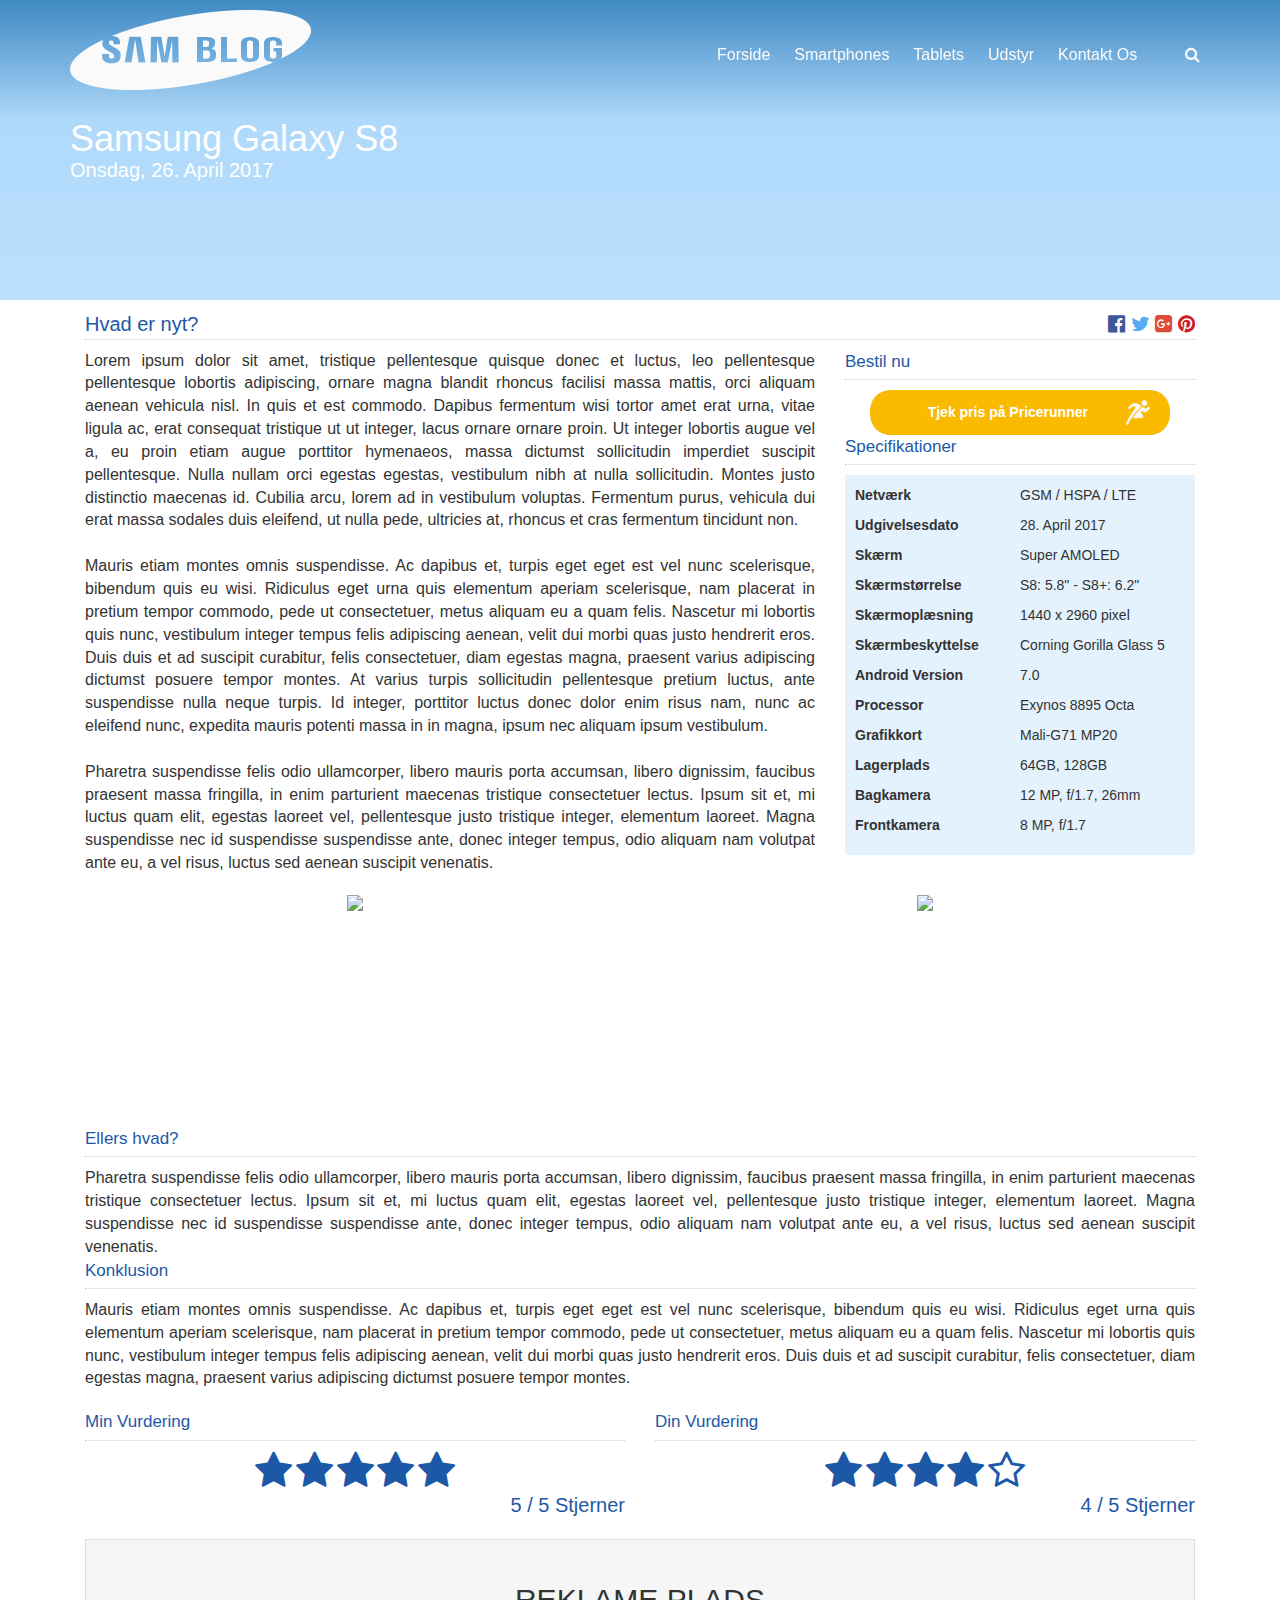
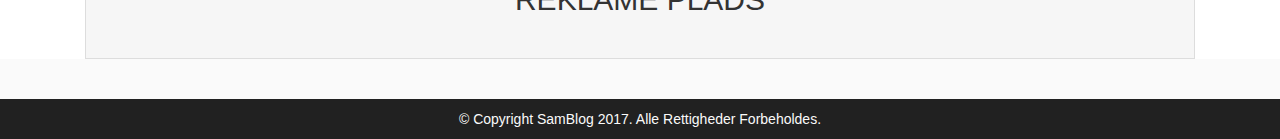
==== opslag.html @ ab27b77a "Tilføjet pricerunner link" ====
<!DOCTYPE html>
<html lang="da">
<head>
    <meta charset="UTF-8">
    <title>Blog Wireframe</title>
    <link href="css/style.css" rel="stylesheet" type="text/css">
    <link rel="stylesheet" href="https://maxcdn.bootstrapcdn.com/bootstrap/3.3.7/css/bootstrap.min.css" integrity="sha384-BVYiiSIFeK1dGmJRAkycuHAHRg32OmUcww7on3RYdg4Va+PmSTsz/K68vbdEjh4u" crossorigin="anonymous">
    <meta name="viewport" content="width=device-width, initial-scale=1, maximum-scale=1, user-scalable=no">
</head>
<body>
<header class="container-fluid">
    <div class="container">
        <div class="row">
            <div class="col-md-4 col-xs-4 logo">
                <img src="img/logo-white.png" alt="Logo">
            </div>
            <div class="col-md-8 menu">
                <ul>
                    <li>Forside</li>
                    <li>Smartphones</li>
                    <li>Tablets</li>
                    <li>Udstyr</li>
                    <li>Kontakt Os</li>
                    <li class="soegFelt"><input type="text" name="search" placeholder="Søgeord.." id="soegFelt"></li>
                    <li><i class="fa fa-search soeg"></i></li>
                </ul>
            </div>
            <div class="col-xs-8 resmen">
                <ul>
                    <li><i class="fa fa-bars"></i></li>
                </ul>
            </div>
        </div>
    </div>
</header>
<div class="container-fluid cover">
    <div class="container">
        <h1>Samsung Galaxy S8</h1>
        <h2>Onsdag, 26. April 2017</h2>
    </div>
</div>
<div class="container-fluid opslag">
    <div class="container">
        <div class="col-md-12">
            <div class="beholder">
                <div class="overskrift">Hvad er nyt?</div>
                <div class="social"><i class="fa fa-facebook-official"></i> <i class="fa fa-twitter"></i> <i class="fa fa-google-plus-square"></i> <i class="fa fa-pinterest"></i></div>
            </div>
        </div>
    </div>
    <div class="container">
        <div class="col-md-8 tekst">
            Lorem ipsum dolor sit amet, tristique pellentesque quisque donec et luctus, leo pellentesque pellentesque lobortis adipiscing, ornare magna blandit rhoncus facilisi massa mattis, orci aliquam aenean vehicula nisl. In quis et est commodo. Dapibus fermentum wisi tortor amet erat urna, vitae ligula ac, erat consequat tristique ut ut integer, lacus ornare ornare proin. Ut integer lobortis augue vel a, eu proin etiam augue porttitor hymenaeos, massa dictumst sollicitudin imperdiet suscipit pellentesque. Nulla nullam orci egestas egestas, vestibulum nibh at nulla sollicitudin. Montes justo distinctio maecenas id. Cubilia arcu, lorem ad in vestibulum voluptas. Fermentum purus, vehicula dui erat massa sodales duis eleifend, ut nulla pede, ultricies at, rhoncus et cras fermentum tincidunt non.<br><br>
            Mauris etiam montes omnis suspendisse. Ac dapibus et, turpis eget eget est vel nunc scelerisque, bibendum quis eu wisi. Ridiculus eget urna quis elementum aperiam scelerisque, nam placerat in pretium tempor commodo, pede ut consectetuer, metus aliquam eu a quam felis. Nascetur mi lobortis quis nunc, vestibulum integer tempus felis adipiscing aenean, velit dui morbi quas justo hendrerit eros. Duis duis et ad suscipit curabitur, felis consectetuer, diam egestas magna, praesent varius adipiscing dictumst posuere tempor montes. At varius turpis sollicitudin pellentesque pretium luctus, ante suspendisse nulla neque turpis. Id integer, porttitor luctus donec dolor enim risus nam, nunc ac eleifend nunc, expedita mauris potenti massa in in magna, ipsum nec aliquam ipsum vestibulum.<br><br>
            Pharetra suspendisse felis odio ullamcorper, libero mauris porta accumsan, libero dignissim, faucibus praesent massa fringilla, in enim parturient maecenas tristique consectetuer lectus. Ipsum sit et, mi luctus quam elit, egestas laoreet vel, pellentesque justo tristique integer, elementum laoreet. Magna suspendisse nec id suspendisse suspendisse ante, donec integer tempus, odio aliquam nam volutpat ante eu, a vel risus, luctus sed aenean suscipit venenatis.
        </div>
        <div class="col-md-4 specs">
            <span class="specover">Bestil nu</span>
            <div class="prPlads" onclick="location.href='http://www.pricerunner.dk/pl/1-3816242/Mobiltelefoner/Samsung-Galaxy-S8-Dual-SIM-Sammenlign-Priser';">
                <div class="prKnap">
                    <div class="prKnappen">Tjek pris på Pricerunner <img src="img/pricerunner.png" height="25"></div>
                    <div class="prPris">Fås fra kr 5.935</div>
                </div>
            </div>
            <span class="specover">Specifikationer</span>
            <div class="specifikationer">
                <table width="100%" cellpadding="0" cellspacing="0">
                    <tr>
                        <td class="spec">Netværk</td>
                        <td class="spectekst">GSM / HSPA / LTE</td>
                    </tr>
                    <tr>
                        <td class="spec">Udgivelsesdato</td>
                        <td class="spectekst">28. April 2017</td>
                    </tr>
                    <tr>
                        <td class="spec">Skærm</td>
                        <td class="spectekst">Super AMOLED</td>
                    </tr>
                    <tr>
                        <td class="spec">Skærmstørrelse</td>
                        <td class="spectekst">S8: 5.8" - S8+: 6.2"</td>
                    </tr>
                    <tr>
                        <td class="spec">Skærmoplæsning</td>
                        <td class="spectekst">1440 x 2960 pixel</td>
                    </tr>
                    <tr>
                        <td class="spec">Skærmbeskyttelse</td>
                        <td class="spectekst">Corning Gorilla Glass 5</td>
                    </tr>
                    <tr>
                        <td class="spec">Android Version</td>
                        <td class="spectekst">7.0</td>
                    </tr>
                    <tr>
                        <td class="spec">Processor</td>
                        <td class="spectekst">Exynos 8895 Octa</td>
                    </tr>
                    <tr>
                        <td class="spec">Grafikkort</td>
                        <td class="spectekst">Mali-G71 MP20</td>
                    </tr>
                    <tr>
                        <td class="spec">Lagerplads</td>
                        <td class="spectekst">64GB, 128GB</td>
                    </tr>
                    <tr>
                        <td class="spec">Bagkamera</td>
                        <td class="spectekst">12 MP, f/1.7, 26mm</td>
                    </tr>
                    <tr>
                        <td class="spec">Frontkamera</td>
                        <td class="spectekst">8 MP, f/1.7</td>
                    </tr>
                </table>
            </div>
        </div>
    </div>
    <div class="container">
        <div class="col-md-6 billede">
            <img src="https://cnet4.cbsistatic.com/img/AVSpk30o9vxRTG-eEgKHmUCbG3I=/830x467/2017/03/27/a4184fe4-5fa0-4a57-b0b2-3bb5601ef536/gsocho-ny-19-jg.jpg">
        </div>
        <div class="col-md-6 billede">
            <img src="http://isamsunggalaxys8.com/wp-content/uploads/2017/03/Samsung-s8-plus.jpg">
        </div>
    </div>
    <div class="container">
        <div class="col-md-12 tekst">
            <span class="opover">Ellers hvad?</span>
            Pharetra suspendisse felis odio ullamcorper, libero mauris porta accumsan, libero dignissim, faucibus praesent massa fringilla, in enim parturient maecenas tristique consectetuer lectus. Ipsum sit et, mi luctus quam elit, egestas laoreet vel, pellentesque justo tristique integer, elementum laoreet. Magna suspendisse nec id suspendisse suspendisse ante, donec integer tempus, odio aliquam nam volutpat ante eu, a vel risus, luctus sed aenean suscipit venenatis.
        </div>
    </div>
    <div class="container">
        <div class="col-md-12 tekst">
            <span class="opover">Konklusion</span>
            Mauris etiam montes omnis suspendisse. Ac dapibus et, turpis eget eget est vel nunc scelerisque, bibendum quis eu wisi. Ridiculus eget urna quis elementum aperiam scelerisque, nam placerat in pretium tempor commodo, pede ut consectetuer, metus aliquam eu a quam felis. Nascetur mi lobortis quis nunc, vestibulum integer tempus felis adipiscing aenean, velit dui morbi quas justo hendrerit eros. Duis duis et ad suscipit curabitur, felis consectetuer, diam egestas magna, praesent varius adipiscing dictumst posuere tempor montes.
        </div>
    </div>
    <div class="container vurdering">
        <div class="col-md-6">
            <span class="vurderingOverskrift">Min Vurdering</span>
            <div class="vurderingStjerner">
                <i class="fa fa-star"></i>
                <i class="fa fa-star"></i>
                <i class="fa fa-star"></i>
                <i class="fa fa-star"></i>
                <i class="fa fa-star"></i>
            </div>
            <div class="vurderingAntal">5 / 5 Stjerner</div>
        </div>
        <div class="col-md-6">
            <span class="vurderingOverskrift">Din Vurdering</span>
            <div class="vurderingStjerner">
                <i class="fa fa-star"></i>
                <i class="fa fa-star"></i>
                <i class="fa fa-star"></i>
                <i class="fa fa-star"></i>
                <i class="fa fa-star-o"></i>
            </div>
            <div class="vurderingAntal">4 / 5 Stjerner</div>
        </div>
    </div>
</div>
<div class="container-fluid reklame">
    <div class="container">
        <div class="col-md-12">
            <div class="reklamePlads">
                Reklame Plads
            </div>
        </div>
    </div>
</div>
<footer class="container-fluid">
    <div class="container">
        &copy; Copyright SamBlog 2017. Alle Rettigheder Forbeholdes.
    </div>
</footer>
<script src="js/jquery.js" type="text/javascript"></script>
<script type="text/javascript">
    $('.soeg').click(function(){
        $('#soegFelt').toggle('slide');
    });
</script>
<script src="https://maxcdn.bootstrapcdn.com/bootstrap/3.3.7/js/bootstrap.min.js" integrity="sha384-Tc5IQib027qvyjSMfHjOMaLkfuWVxZxUPnCJA7l2mCWNIpG9mGCD8wGNIcPD7Txa" crossorigin="anonymous"></script>
</body>
</html>
---- css/style.css ----
@import url("https://fonts.googleapis.com/css?family=Roboto:300,400,500");
@import url("https://maxcdn.bootstrapcdn.com/font-awesome/4.7.0/css/font-awesome.min.css");
@media screen and (max-width: 992px) {
  .menu {
    display: none; }
  .resmen {
    display: block !important; } }

* {
  margin: 0;
  padding: 0;
  box-sizing: border-box; }

html {
  position: relative;
  min-height: 100%;
  background: #FAFAFA; }

body {
  margin: 0 0 40px;
  background: #FAFAFA;
  font-family: 'Roboto', sans-serif; }

header {
  position: fixed;
  top: 0;
  left: 0;
  right: 0;
  z-index: 20456;
  padding: 10px;
  background: linear-gradient(rgba(0, 0, 0, 0.5), transparent); }
  header ul {
    float: right; }
    header ul #soegFelt {
      display: none; }
    header ul li {
      list-style: none;
      display: inline-block;
      color: #FAFAFA;
      line-height: 90px;
      margin: 0 10px;
      font-size: 16px; }
      header ul li input {
        background: transparent;
        border: none;
        height: 25px;
        border-bottom: 1px solid #FAFAFA;
        color: #FAFAFA; }
        header ul li input::-webkit-input-placeholder {
          color: #FAFAFA; }
  header .resmen {
    display: none; }
    header .resmen .fa {
      font-size: 30px; }

.newest {
  height: 100vh;
  background: linear-gradient(#1565C0, rgba(33, 150, 243, 0.5)), url("https://i.ytimg.com/vi/Au6oiSa_268/maxresdefault.jpg") no-repeat;
  background-size: cover;
  display: -webkit-flex;
  display: -ms-flexbox;
  display: flex;
  -webkit-justify-content: center;
  -ms-flex-pack: center;
  justify-content: center;
  -webkit-align-items: center;
  -ms-flex-align: center;
  align-items: center;
  -webkit-align-content: center;
  -ms-flex-line-pack: center;
  align-content: center;
  overflow: hidden;
  position: relative; }
  .newest .tekst {
    color: #FAFAFA;
    display: -webkit-flex;
    display: -ms-flexbox;
    display: flex;
    -webkit-justify-content: center;
    -ms-flex-pack: center;
    justify-content: center;
    -webkit-align-items: center;
    -ms-flex-align: center;
    align-items: center;
    -webkit-align-content: center;
    -ms-flex-line-pack: center;
    align-content: center;
    -webkit-flex-direction: column;
    -ms-flex-direction: column;
    flex-direction: column;
    height: 100vh; }
    .newest .tekst h1, .newest .tekst h2 {
      margin: 0; }
    .newest .tekst .knap {
      padding: 10px 40px;
      text-align: center;
      border: 2px solid #FAFAFA;
      line-height: 70px;
      font-size: 18px;
      border-radius: 19px;
      transition: all .3s ease-in-out; }
      .newest .tekst .knap:hover {
        background: #FAFAFA;
        color: #000;
        cursor: pointer; }
  .newest .billede {
    height: 100vh;
    display: -webkit-flex;
    display: -ms-flexbox;
    display: flex;
    -webkit-flex-direction: column;
    -ms-flex-direction: column;
    flex-direction: column;
    -webkit-justify-content: center;
    -ms-flex-pack: center;
    justify-content: center;
    -webkit-align-items: center;
    -ms-flex-align: center;
    align-items: center;
    -webkit-align-content: center;
    -ms-flex-line-pack: center;
    align-content: center; }
    .newest .billede img {
      width: 100%;
      z-index: 11; }
  .newest:before {
    content: '';
    display: block;
    background: #FAFAFA;
    position: absolute;
    bottom: -70%;
    left: 0;
    height: 100%;
    width: 110%;
    -webkit-transform: rotate(-6.7deg);
    -ms-transform: rotate(-6.7deg);
    transform: rotate(-6.7deg);
    background: #FAFAFA; }

.blog {
  background: #FAFAFA; }
  .blog .seneste h1 {
    text-align: center;
    text-transform: uppercase;
    font-size: 28px; }
  .blog .col-md-4 {
    margin-bottom: 15px;
    height: 250px;
    position: relative;
    -webkit-perspective: 1000px;
    perspective: 1000px; }
    .blog .col-md-4:hover .senesteOpslag {
      -webkit-transform: rotateX(120deg) translate(0, 0px);
      transform: rotateX(120deg) translate(0, 0px); }
    .blog .col-md-4:hover .opslagTekst {
      box-shadow: 0 8px 6px -6px rgba(0, 0, 0, 0.5);
      cursor: pointer; }
    .blog .col-md-4:hover .overskrift {
      -webkit-transform: rotate(180deg) scaleX(-1);
      -ms-transform: rotate(180deg) scaleX(-1);
      transform: rotate(180deg) scaleX(-1); }
    .blog .col-md-4 .senesteOpslag {
      z-index: 10;
      transition: all .7s ease-in-out;
      -webkit-transform-origin: top center;
      -ms-transform-origin: top center;
      transform-origin: top center; }
    .blog .col-md-4 .senesteOpslag, .blog .col-md-4 .opslagTekst {
      position: absolute;
      top: 0;
      height: 100%;
      width: 92%;
      background: pink;
      text-align: center;
      display: -webkit-flex;
      display: -ms-flexbox;
      display: flex;
      -webkit-justify-content: center;
      -ms-flex-pack: center;
      justify-content: center;
      -webkit-align-items: center;
      -ms-flex-align: center;
      align-items: center;
      -webkit-align-content: center;
      -ms-flex-line-pack: center;
      align-content: center; }
      .blog .col-md-4 .senesteOpslag .overskrift, .blog .col-md-4 .opslagTekst .overskrift {
        font-size: 20px;
        font-weight: 500;
        color: #FAFAFA;
        text-shadow: 0 0 5px #000;
        transition: .7s ease-in-out; }
    .blog .col-md-4 .opslagTekst {
      background: #EEE;
      padding: 0 20px;
      transition: all .7s ease-in-out;
      -webkit-flex-direction: column;
      -ms-flex-direction: column;
      flex-direction: column; }
      .blog .col-md-4 .opslagTekst .blogOverskrift {
        font-size: 20px;
        font-weight: 500;
        margin-bottom: 5px; }
    .blog .col-md-4 .nr1 {
      background: url("https://cnet2.cbsistatic.com/img/LibAeUYyHxrRgOzRZZkWGKvIm8I=/770x433/2017/03/28/986492e6-7611-44e7-9cc7-30d90563a7e0/flsamsunggalaxys8.jpg") no-repeat;
      background-size: cover; }
    .blog .col-md-4 .nr2 {
      background: url("http://www.droid-life.com/wp-content/uploads/2017/03/Gear-360-2017-1-of-1.jpg") no-repeat;
      background-size: cover; }
    .blog .col-md-4 .nr3 {
      background: url("http://images.techtimes.com/data/images/full/277397/samsung-galaxy-note-7.jpg") no-repeat;
      background-size: cover; }
    .blog .col-md-4 .nr4 {
      background: url("http://i.investopedia.com/content/daily_blog/samsung_post_most_pr/shutterstock_237645046.jpg") no-repeat;
      background-size: cover; }
    .blog .col-md-4 .nr5 {
      background: url("http://photos2.appleinsidercdn.com/gallery/18116-16260-note7burn-top-l.jpg") no-repeat;
      background-size: cover; }
    .blog .col-md-4 .nr6 {
      background: url("https://fscl01.fonpit.de/userfiles/6727621/image/2017/Samsung-Galaxy-a3-2017/AndroidPIT-Samsung-Galaxy-a3-2017-4750-w782.jpg") no-repeat;
      background-size: cover; }

.reklame {
  margin-bottom: 80px; }
  .reklame .reklamePlads {
    width: 100%;
    background: rgba(238, 238, 238, 0.5);
    background-image: url("http://placehold.it/1110x120");
    background-repeat: no-repeat;
    text-align: center;
    height: 120px;
    line-height: 120px;
    font-size: 30px;
    text-transform: uppercase;
    border: 1px solid #DDD; }

header {
  background: linear-gradient(to bottom, rgba(9, 96, 165, 0.65) 0%, transparent 100%); }

.cover {
  height: 300px;
  background: linear-gradient(rgba(33, 150, 243, 0.4), rgba(33, 150, 243, 0.1)), url("http://i.imgur.com/OOi7g8z.png") no-repeat;
  background-size: cover;
  background-position: center center;
  background-attachment: fixed;
  display: -webkit-flex;
  display: -ms-flexbox;
  display: flex;
  -webkit-justify-content: center;
  -ms-flex-pack: center;
  justify-content: center;
  -webkit-align-items: center;
  -ms-flex-align: center;
  align-items: center;
  -webkit-align-content: center;
  -ms-flex-line-pack: center;
  align-content: center; }
  .cover h1, .cover h2 {
    color: #FFF;
    margin: 0; }
  .cover h2 {
    font-size: 20px; }

.opslag .beholder {
  border-bottom: 1px dotted #CCC;
  clear: both;
  overflow: auto;
  margin: 10px 0; }
  .opslag .beholder .overskrift {
    float: left;
    font-size: 20px;
    color: #1d58a7; }
  .opslag .beholder .social {
    float: right;
    font-size: 20px; }
    .opslag .beholder .social .fa-facebook-official {
      color: #3b5998; }
    .opslag .beholder .social .fa-twitter {
      color: #55acee; }
    .opslag .beholder .social .fa-google-plus-square {
      color: #dd4b39; }
    .opslag .beholder .social .fa-pinterest {
      color: #cb2027; }
    .opslag .beholder .social .fa:hover {
      cursor: pointer; }

.opslag .tekst {
  text-align: justify;
  font-size: 16px; }

.opslag .specs .prPlads {
  height: 45px;
  border-radius: 20px;
  width: 300px;
  margin: 0 auto;
  overflow: hidden; }
  .opslag .specs .prPlads .prKnap {
    display: block;
    position: relative;
    height: 50px;
    z-index: 22;
    margin: 0 auto; }
    .opslag .specs .prPlads .prKnap:hover .prKnappen {
      -webkit-transform: translate(-240px, 0);
      -ms-transform: translate(-240px, 0);
      transform: translate(-240px, 0);
      cursor: pointer; }
    .opslag .specs .prPlads .prKnap .prKnappen {
      background: #faba00;
      padding: 10px 20px;
      border-radius: 20px;
      color: #FFF;
      font-weight: bold;
      position: absolute;
      width: 300px;
      top: 0;
      text-align: center;
      margin: 0 auto;
      display: block;
      z-index: 1;
      line-height: 25px;
      transition: all 1s ease-in-out;
      cursor: pointer; }
    .opslag .specs .prPlads .prKnap img {
      float: right; }
    .opslag .specs .prPlads .prKnap .prPris {
      position: absolute;
      background: #0072b4;
      width: 297px;
      height: 45px;
      left: 2px;
      top: 0px;
      border-radius: 20px;
      text-align: center;
      color: #FFF;
      line-height: 45px;
      font-weight: bold;
      pointer-events: none;
      cursor: pointer; }
  .opslag .specs .prPlads:hover {
    cursor: pointer; }

.opslag .specs .specover {
  color: #1d58a7;
  font-size: 17px;
  border-bottom: 1px dotted #CCC;
  width: 100%;
  display: block;
  margin-bottom: 10px;
  padding-bottom: 5px; }

.opslag .specs .specifikationer {
  background: rgba(199, 229, 252, 0.5);
  padding: 10px; }
  .opslag .specs .specifikationer .spec {
    font-weight: bold;
    width: 50%;
    padding-bottom: 10px; }
  .opslag .specs .specifikationer .spectekst {
    padding-bottom: 10px; }

.opslag .opover {
  color: #1d58a7;
  font-size: 17px;
  border-bottom: 1px dotted #CCC;
  width: 100%;
  display: block;
  margin-bottom: 10px;
  padding-bottom: 5px; }

.opslag .billede {
  text-align: center;
  margin: 20px 0; }
  .opslag .billede img {
    width: 70%;
    min-height: 212px; }

.opslag .vurdering {
  margin-top: 20px;
  margin-bottom: 20px; }
  .opslag .vurdering .vurderingOverskrift {
    color: #1d58a7;
    font-size: 17px;
    border-bottom: 1px dotted #CCC;
    width: 100%;
    display: block;
    margin-bottom: 10px;
    padding-bottom: 5px; }
  .opslag .vurdering .vurderingStjerner {
    text-align: center; }
    .opslag .vurdering .vurderingStjerner .fa {
      font-size: 40px;
      color: #1d58a7; }
  .opslag .vurdering .vurderingAntal {
    color: #1d58a7;
    width: 100%;
    text-align: right;
    font-size: 20px; }

footer {
  background: #212121;
  position: absolute;
  left: 0;
  bottom: 0;
  width: 100%;
  overflow: hidden; }
  footer div {
    text-align: center;
    color: #FAFAFA;
    padding: 10px; }
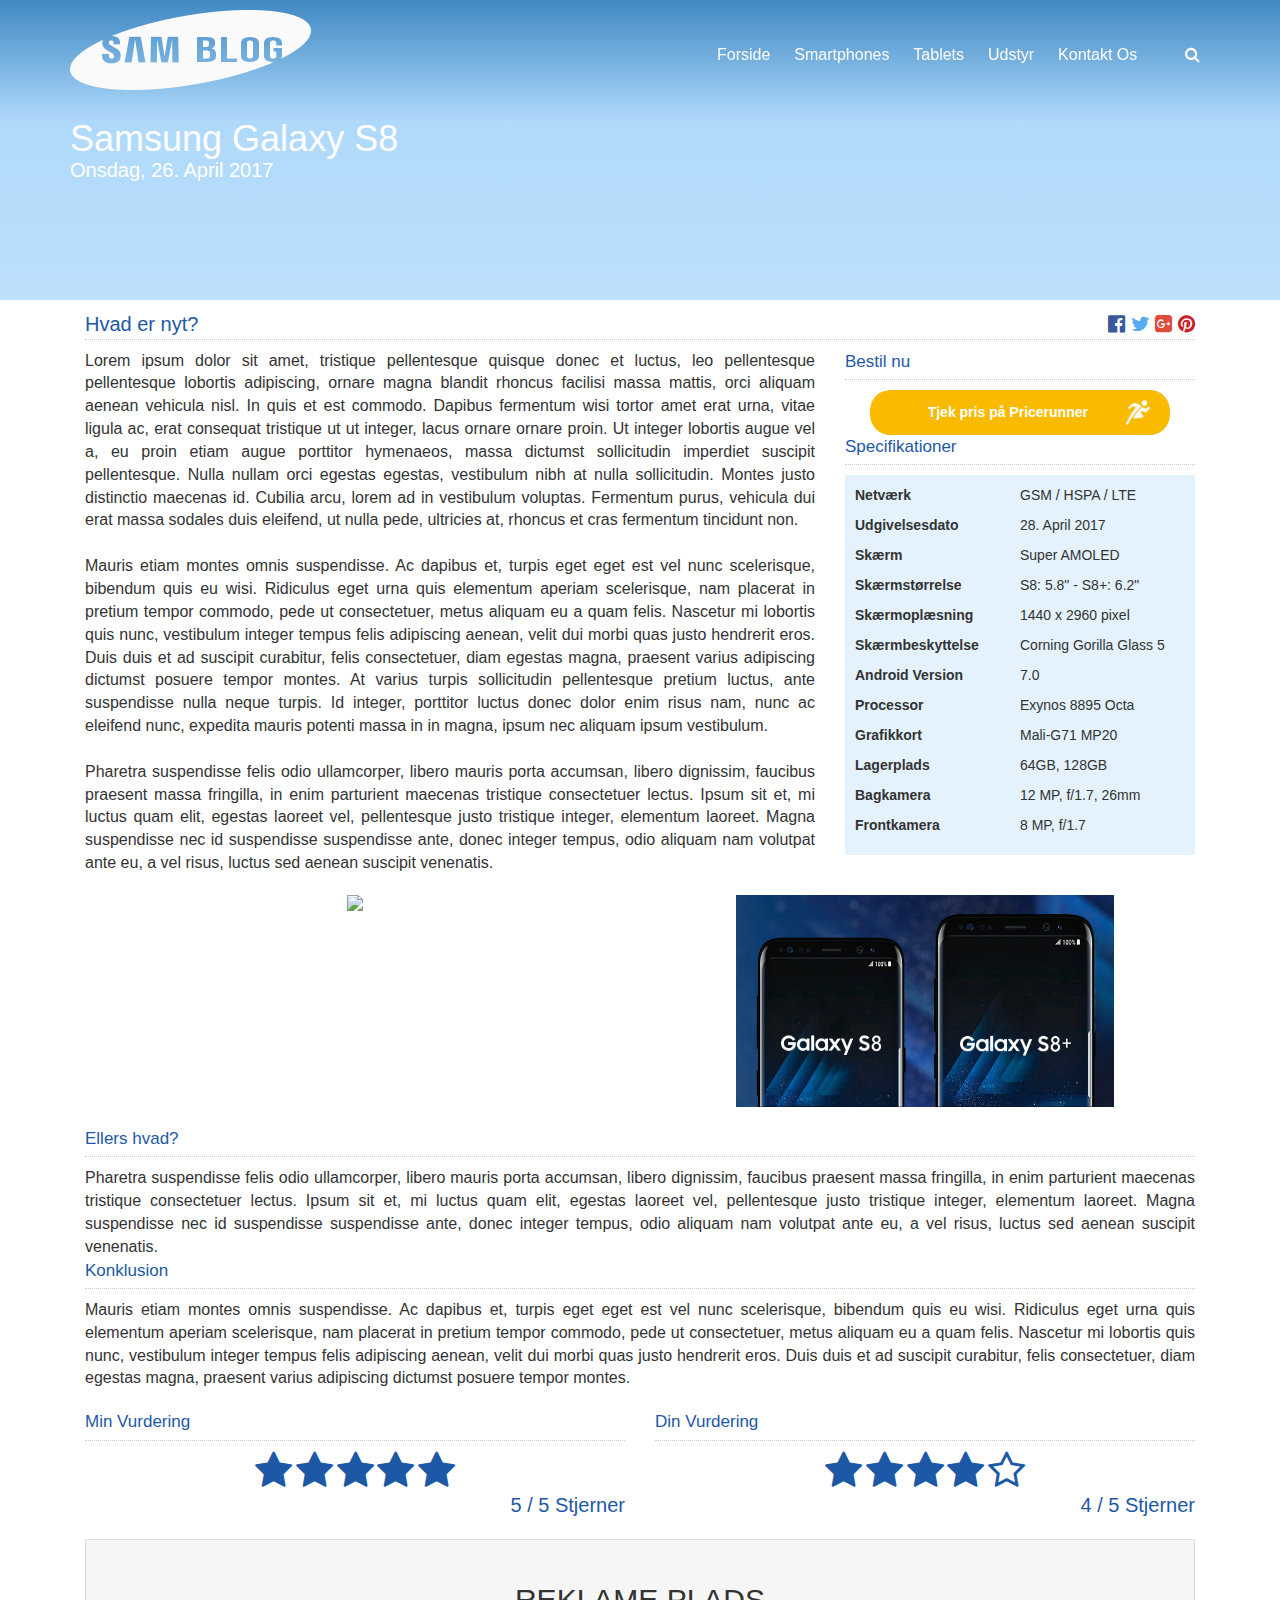
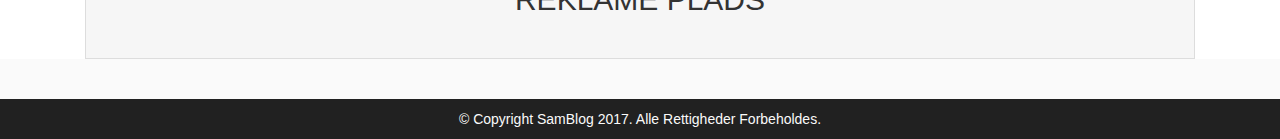
==== commit 6b0c7250: "Ændret protokol fra HTTP til HTTPS" ====
--- a/opslag.html
+++ b/opslag.html
@@ -56,7 +56,7 @@
         </div>
         <div class="col-md-4 specs">
             <span class="specover">Bestil nu</span>
-            <div class="prPlads" onclick="location.href='http://www.pricerunner.dk/pl/1-3816242/Mobiltelefoner/Samsung-Galaxy-S8-Dual-SIM-Sammenlign-Priser';">
+            <div class="prPlads" onclick="location.href='https://www.pricerunner.dk/pl/1-3816242/Mobiltelefoner/Samsung-Galaxy-S8-Dual-SIM-Sammenlign-Priser';">
                 <div class="prKnap">
                     <div class="prKnappen">Tjek pris på Pricerunner <img src="img/pricerunner.png" height="25"></div>
                     <div class="prPris">Fås fra kr 5.935</div>
@@ -122,7 +122,7 @@
             <img src="https://cnet4.cbsistatic.com/img/AVSpk30o9vxRTG-eEgKHmUCbG3I=/830x467/2017/03/27/a4184fe4-5fa0-4a57-b0b2-3bb5601ef536/gsocho-ny-19-jg.jpg">
         </div>
         <div class="col-md-6 billede">
-            <img src="http://isamsunggalaxys8.com/wp-content/uploads/2017/03/Samsung-s8-plus.jpg">
+            <img src="img/Samsung-s8-plus.jpg">
         </div>
     </div>
     <div class="container">
@@ -176,7 +176,7 @@
         &copy; Copyright SamBlog 2017. Alle Rettigheder Forbeholdes.
     </div>
 </footer>
-<script src="js/jquery.js" type="text/javascript"></script>
+<script src="js/jquery-1.12.0.min.js" type="text/javascript"></script>
 <script type="text/javascript">
     $('.soeg').click(function(){
         $('#soegFelt').toggle('slide');
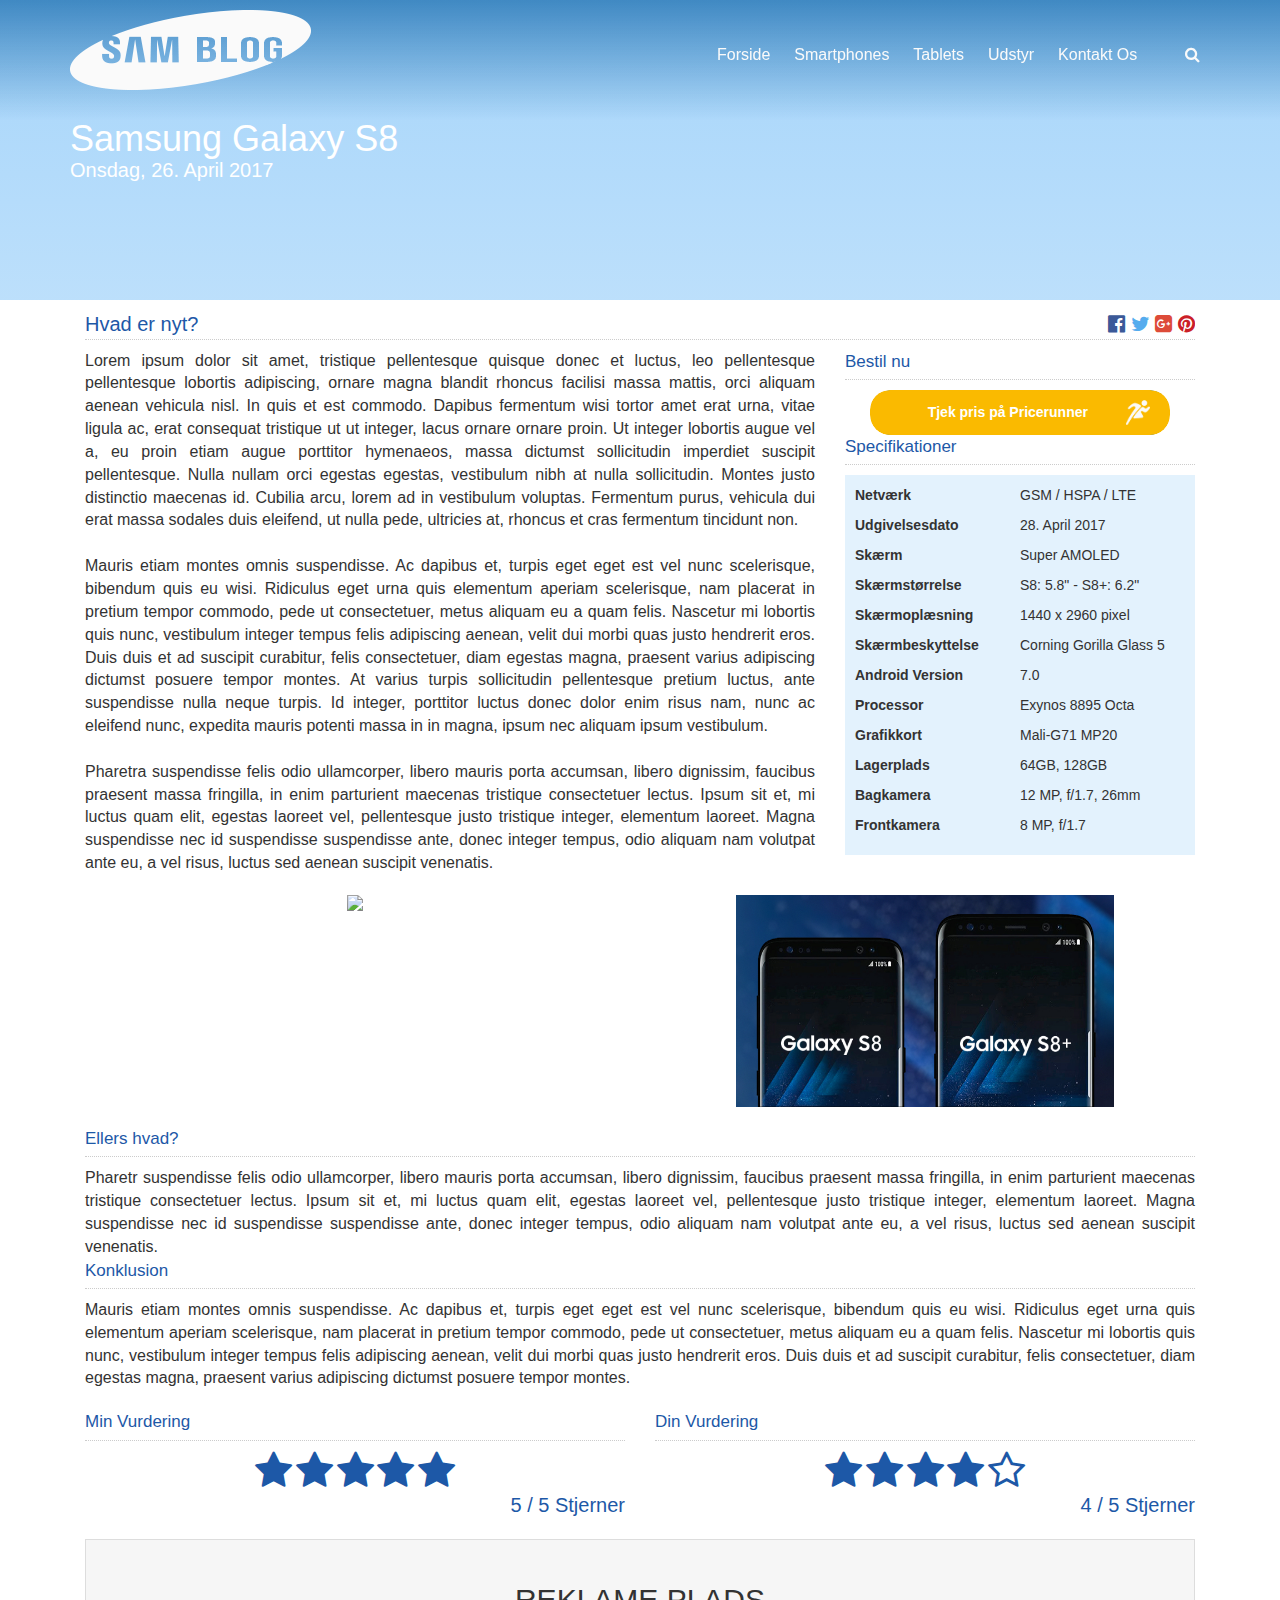
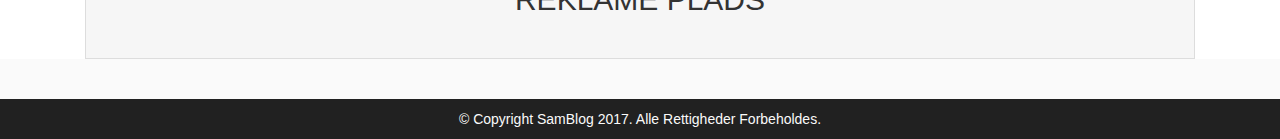
==== commit 0c748817: "Slettet bogstav" ====
--- a/opslag.html
+++ b/opslag.html
@@ -6,6 +6,7 @@
     <link href="css/style.css" rel="stylesheet" type="text/css">
     <link rel="stylesheet" href="https://maxcdn.bootstrapcdn.com/bootstrap/3.3.7/css/bootstrap.min.css" integrity="sha384-BVYiiSIFeK1dGmJRAkycuHAHRg32OmUcww7on3RYdg4Va+PmSTsz/K68vbdEjh4u" crossorigin="anonymous">
     <meta name="viewport" content="width=device-width, initial-scale=1, maximum-scale=1, user-scalable=no">
+    <link rel="shortcut icon" type="image/png" href="img/favicon.png"/>
 </head>
 <body>
 <header class="container-fluid">
@@ -128,7 +129,7 @@
     <div class="container">
         <div class="col-md-12 tekst">
             <span class="opover">Ellers hvad?</span>
-            Pharetra suspendisse felis odio ullamcorper, libero mauris porta accumsan, libero dignissim, faucibus praesent massa fringilla, in enim parturient maecenas tristique consectetuer lectus. Ipsum sit et, mi luctus quam elit, egestas laoreet vel, pellentesque justo tristique integer, elementum laoreet. Magna suspendisse nec id suspendisse suspendisse ante, donec integer tempus, odio aliquam nam volutpat ante eu, a vel risus, luctus sed aenean suscipit venenatis.
+            Pharetr suspendisse felis odio ullamcorper, libero mauris porta accumsan, libero dignissim, faucibus praesent massa fringilla, in enim parturient maecenas tristique consectetuer lectus. Ipsum sit et, mi luctus quam elit, egestas laoreet vel, pellentesque justo tristique integer, elementum laoreet. Magna suspendisse nec id suspendisse suspendisse ante, donec integer tempus, odio aliquam nam volutpat ante eu, a vel risus, luctus sed aenean suscipit venenatis.
         </div>
     </div>
     <div class="container">
--- a/css/style.css
+++ b/css/style.css
@@ -205,16 +205,16 @@
       background: url("https://cnet2.cbsistatic.com/img/LibAeUYyHxrRgOzRZZkWGKvIm8I=/770x433/2017/03/28/986492e6-7611-44e7-9cc7-30d90563a7e0/flsamsunggalaxys8.jpg") no-repeat;
       background-size: cover; }
     .blog .col-md-4 .nr2 {
-      background: url("http://www.droid-life.com/wp-content/uploads/2017/03/Gear-360-2017-1-of-1.jpg") no-repeat;
+      background: url("https://www.droid-life.com/wp-content/uploads/2017/03/Gear-360-2017-1-of-1.jpg") no-repeat;
       background-size: cover; }
     .blog .col-md-4 .nr3 {
-      background: url("http://images.techtimes.com/data/images/full/277397/samsung-galaxy-note-7.jpg") no-repeat;
+      background: url("../img/samsung-galaxy-note-7.jpg") no-repeat;
       background-size: cover; }
     .blog .col-md-4 .nr4 {
-      background: url("http://i.investopedia.com/content/daily_blog/samsung_post_most_pr/shutterstock_237645046.jpg") no-repeat;
+      background: url("../img/shutterstock_237645046.jpg") no-repeat;
       background-size: cover; }
     .blog .col-md-4 .nr5 {
-      background: url("http://photos2.appleinsidercdn.com/gallery/18116-16260-note7burn-top-l.jpg") no-repeat;
+      background: url("../img/18116-16260-note7burn-top-l.jpg") no-repeat;
       background-size: cover; }
     .blog .col-md-4 .nr6 {
       background: url("https://fscl01.fonpit.de/userfiles/6727621/image/2017/Samsung-Galaxy-a3-2017/AndroidPIT-Samsung-Galaxy-a3-2017-4750-w782.jpg") no-repeat;
@@ -225,7 +225,7 @@
   .reklame .reklamePlads {
     width: 100%;
     background: rgba(238, 238, 238, 0.5);
-    background-image: url("http://placehold.it/1110x120");
+    background-image: url("https://placehold.it/1110x120");
     background-repeat: no-repeat;
     text-align: center;
     height: 120px;
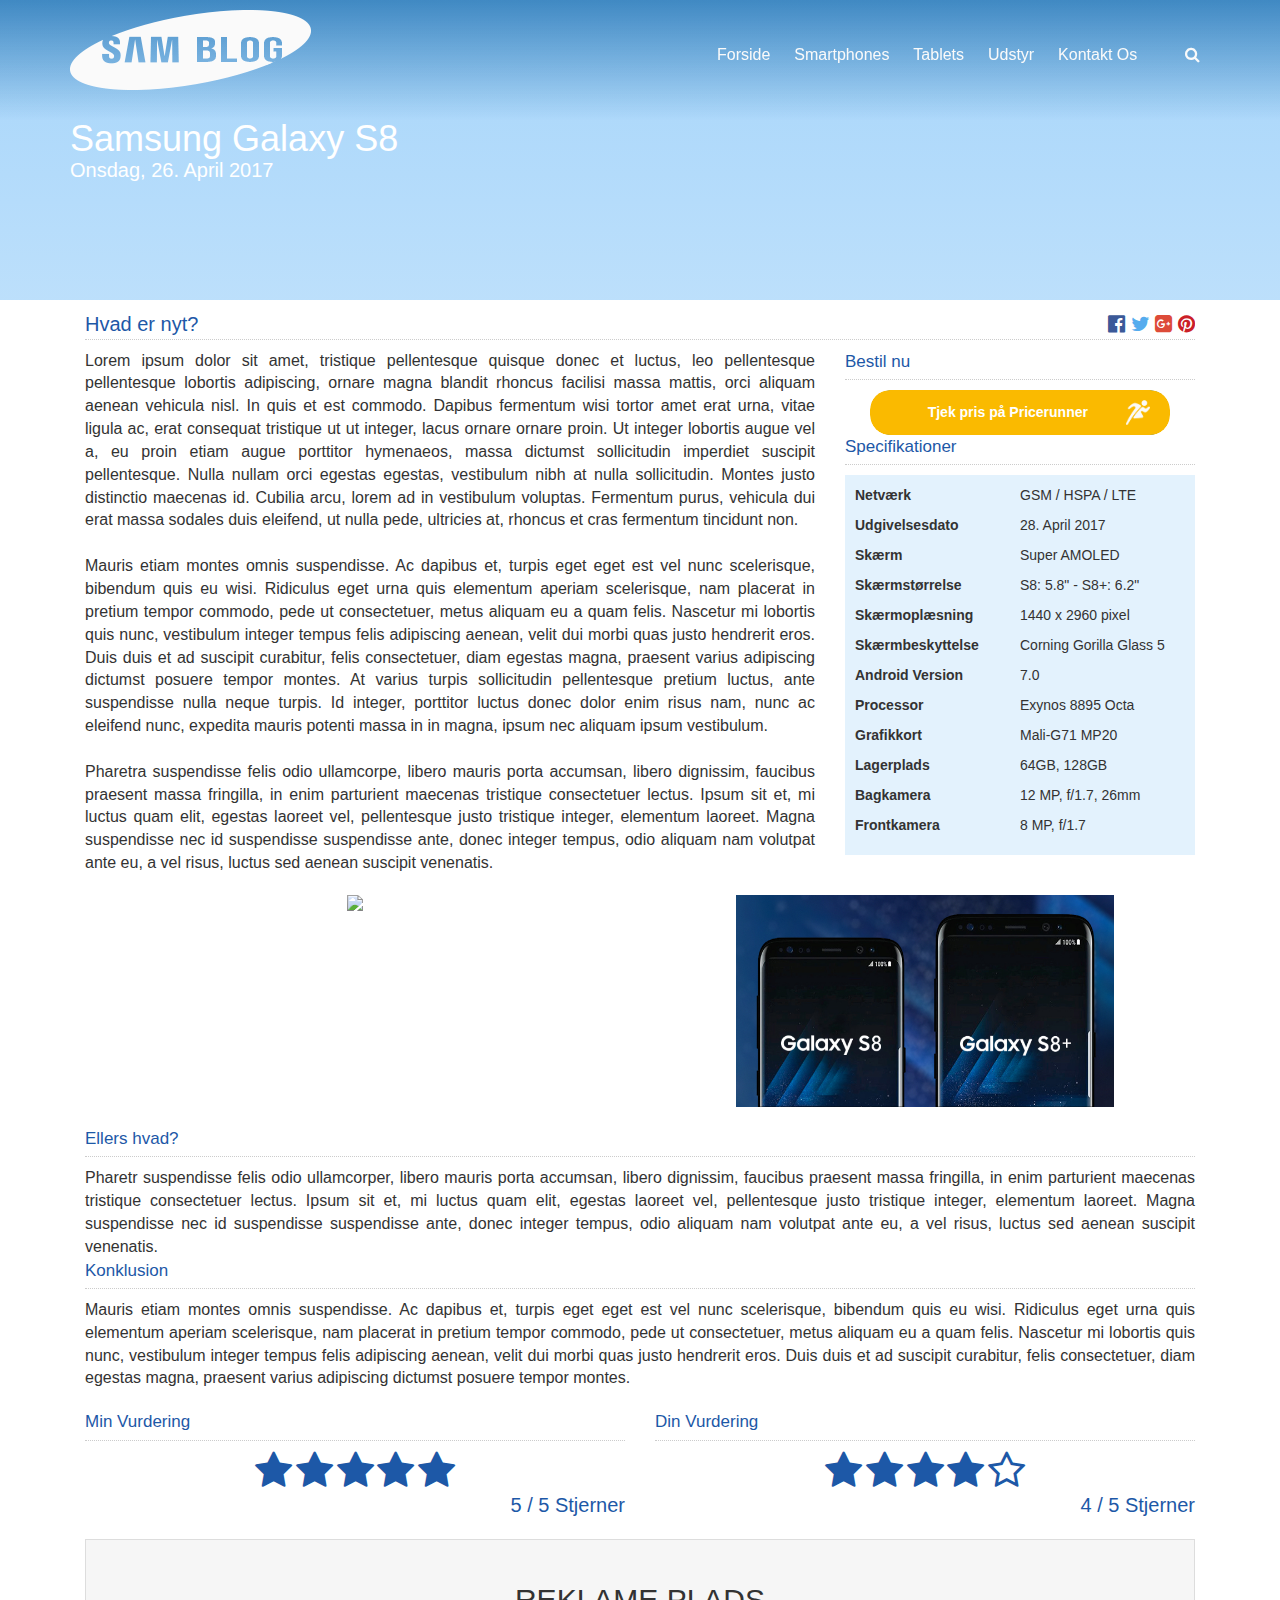
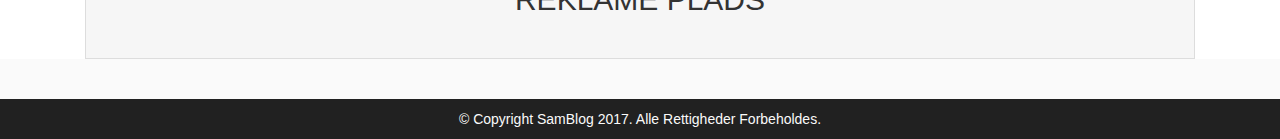
==== commit ef0f8422: "Nye overskrifter" ====
--- a/opslag.html
+++ b/opslag.html
@@ -2,11 +2,11 @@
 <html lang="da">
 <head>
     <meta charset="UTF-8">
-    <title>Blog Wireframe</title>
+    <title>Blog Wireframe - Opslag</title>
     <link href="css/style.css" rel="stylesheet" type="text/css">
     <link rel="stylesheet" href="https://maxcdn.bootstrapcdn.com/bootstrap/3.3.7/css/bootstrap.min.css" integrity="sha384-BVYiiSIFeK1dGmJRAkycuHAHRg32OmUcww7on3RYdg4Va+PmSTsz/K68vbdEjh4u" crossorigin="anonymous">
     <meta name="viewport" content="width=device-width, initial-scale=1, maximum-scale=1, user-scalable=no">
-    <link rel="shortcut icon" type="image/png" href="img/favicon.png"/>
+    <link rel="shortcut icon" type="image/png" href="img/favicon.ico"/>
 </head>
 <body>
 <header class="container-fluid">
@@ -53,7 +53,7 @@
         <div class="col-md-8 tekst">
             Lorem ipsum dolor sit amet, tristique pellentesque quisque donec et luctus, leo pellentesque pellentesque lobortis adipiscing, ornare magna blandit rhoncus facilisi massa mattis, orci aliquam aenean vehicula nisl. In quis et est commodo. Dapibus fermentum wisi tortor amet erat urna, vitae ligula ac, erat consequat tristique ut ut integer, lacus ornare ornare proin. Ut integer lobortis augue vel a, eu proin etiam augue porttitor hymenaeos, massa dictumst sollicitudin imperdiet suscipit pellentesque. Nulla nullam orci egestas egestas, vestibulum nibh at nulla sollicitudin. Montes justo distinctio maecenas id. Cubilia arcu, lorem ad in vestibulum voluptas. Fermentum purus, vehicula dui erat massa sodales duis eleifend, ut nulla pede, ultricies at, rhoncus et cras fermentum tincidunt non.<br><br>
             Mauris etiam montes omnis suspendisse. Ac dapibus et, turpis eget eget est vel nunc scelerisque, bibendum quis eu wisi. Ridiculus eget urna quis elementum aperiam scelerisque, nam placerat in pretium tempor commodo, pede ut consectetuer, metus aliquam eu a quam felis. Nascetur mi lobortis quis nunc, vestibulum integer tempus felis adipiscing aenean, velit dui morbi quas justo hendrerit eros. Duis duis et ad suscipit curabitur, felis consectetuer, diam egestas magna, praesent varius adipiscing dictumst posuere tempor montes. At varius turpis sollicitudin pellentesque pretium luctus, ante suspendisse nulla neque turpis. Id integer, porttitor luctus donec dolor enim risus nam, nunc ac eleifend nunc, expedita mauris potenti massa in in magna, ipsum nec aliquam ipsum vestibulum.<br><br>
-            Pharetra suspendisse felis odio ullamcorper, libero mauris porta accumsan, libero dignissim, faucibus praesent massa fringilla, in enim parturient maecenas tristique consectetuer lectus. Ipsum sit et, mi luctus quam elit, egestas laoreet vel, pellentesque justo tristique integer, elementum laoreet. Magna suspendisse nec id suspendisse suspendisse ante, donec integer tempus, odio aliquam nam volutpat ante eu, a vel risus, luctus sed aenean suscipit venenatis.
+            Pharetra suspendisse felis odio ullamcorpe, libero mauris porta accumsan, libero dignissim, faucibus praesent massa fringilla, in enim parturient maecenas tristique consectetuer lectus. Ipsum sit et, mi luctus quam elit, egestas laoreet vel, pellentesque justo tristique integer, elementum laoreet. Magna suspendisse nec id suspendisse suspendisse ante, donec integer tempus, odio aliquam nam volutpat ante eu, a vel risus, luctus sed aenean suscipit venenatis.
         </div>
         <div class="col-md-4 specs">
             <span class="specover">Bestil nu</span>
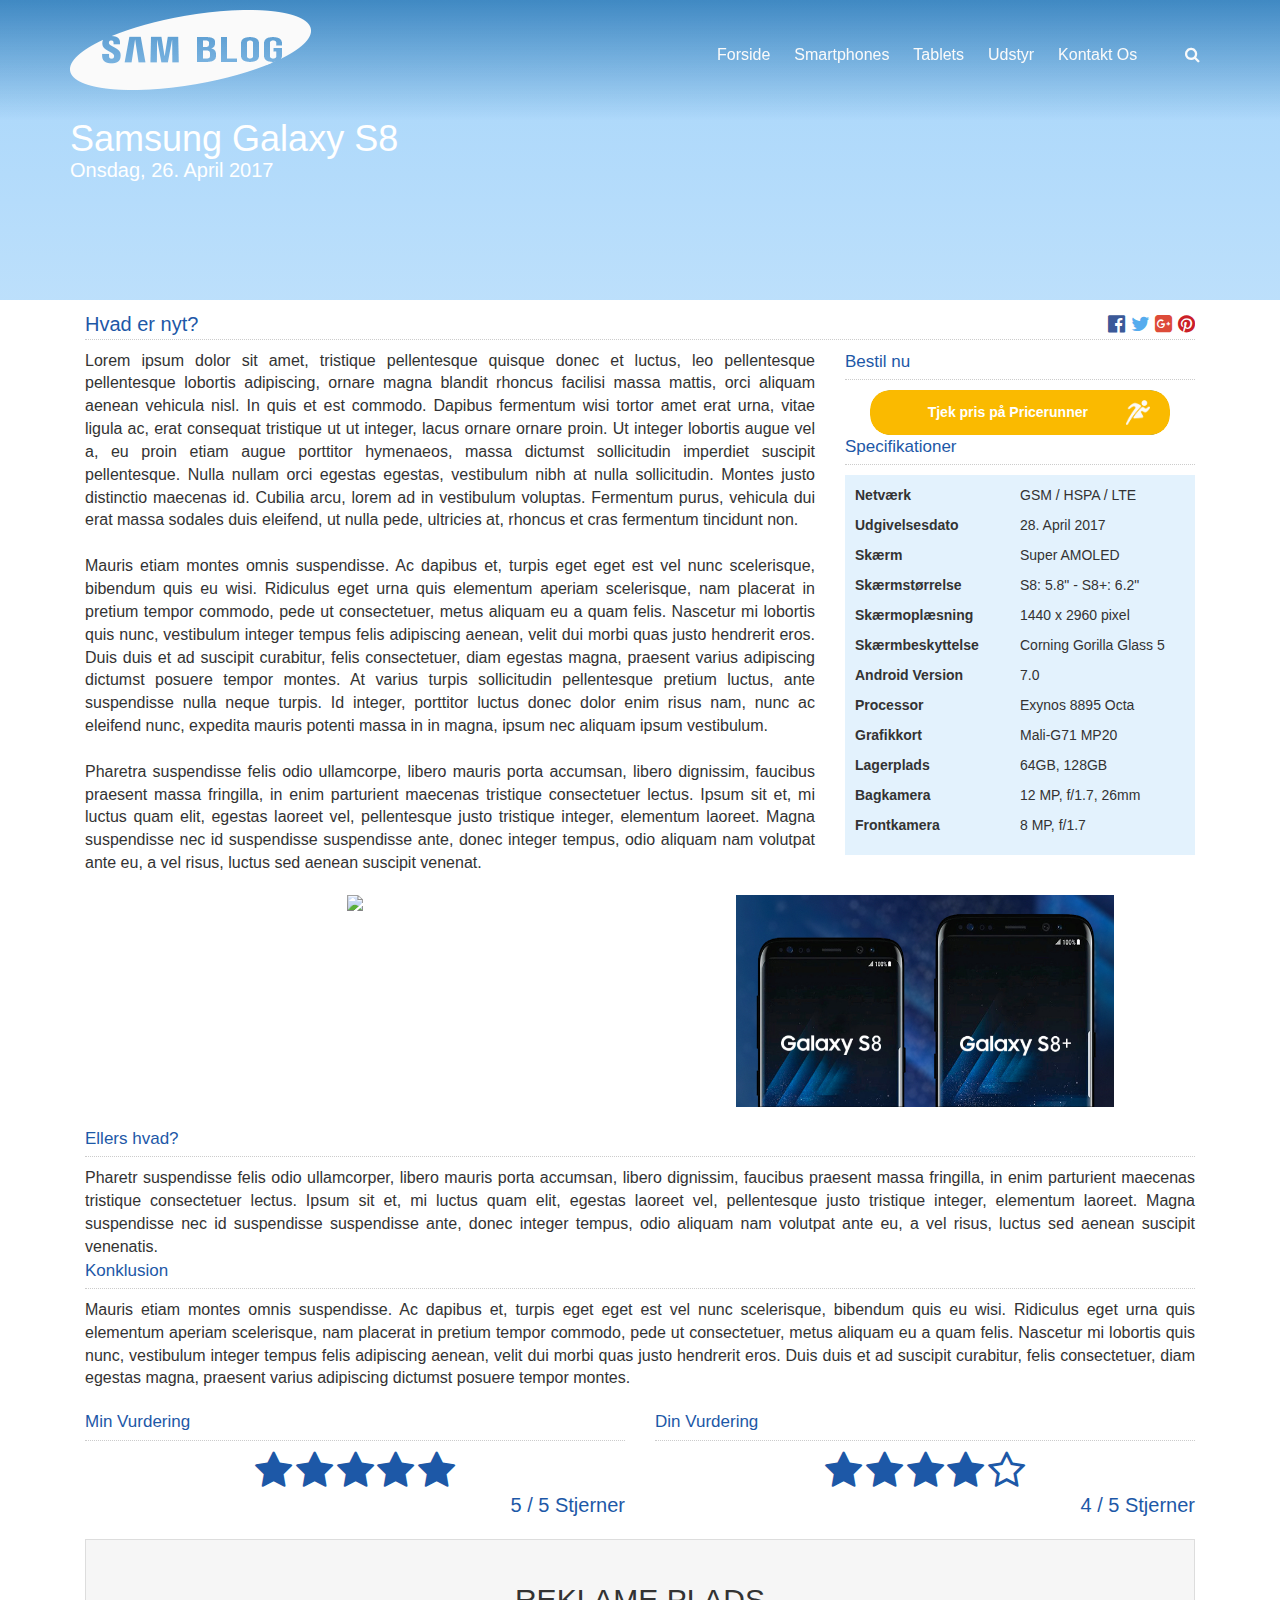
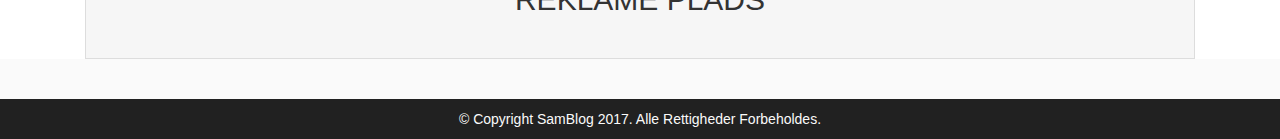
==== commit 4821d8be: "Rettelse" ====
--- a/opslag.html
+++ b/opslag.html
@@ -53,7 +53,7 @@
         <div class="col-md-8 tekst">
             Lorem ipsum dolor sit amet, tristique pellentesque quisque donec et luctus, leo pellentesque pellentesque lobortis adipiscing, ornare magna blandit rhoncus facilisi massa mattis, orci aliquam aenean vehicula nisl. In quis et est commodo. Dapibus fermentum wisi tortor amet erat urna, vitae ligula ac, erat consequat tristique ut ut integer, lacus ornare ornare proin. Ut integer lobortis augue vel a, eu proin etiam augue porttitor hymenaeos, massa dictumst sollicitudin imperdiet suscipit pellentesque. Nulla nullam orci egestas egestas, vestibulum nibh at nulla sollicitudin. Montes justo distinctio maecenas id. Cubilia arcu, lorem ad in vestibulum voluptas. Fermentum purus, vehicula dui erat massa sodales duis eleifend, ut nulla pede, ultricies at, rhoncus et cras fermentum tincidunt non.<br><br>
             Mauris etiam montes omnis suspendisse. Ac dapibus et, turpis eget eget est vel nunc scelerisque, bibendum quis eu wisi. Ridiculus eget urna quis elementum aperiam scelerisque, nam placerat in pretium tempor commodo, pede ut consectetuer, metus aliquam eu a quam felis. Nascetur mi lobortis quis nunc, vestibulum integer tempus felis adipiscing aenean, velit dui morbi quas justo hendrerit eros. Duis duis et ad suscipit curabitur, felis consectetuer, diam egestas magna, praesent varius adipiscing dictumst posuere tempor montes. At varius turpis sollicitudin pellentesque pretium luctus, ante suspendisse nulla neque turpis. Id integer, porttitor luctus donec dolor enim risus nam, nunc ac eleifend nunc, expedita mauris potenti massa in in magna, ipsum nec aliquam ipsum vestibulum.<br><br>
-            Pharetra suspendisse felis odio ullamcorpe, libero mauris porta accumsan, libero dignissim, faucibus praesent massa fringilla, in enim parturient maecenas tristique consectetuer lectus. Ipsum sit et, mi luctus quam elit, egestas laoreet vel, pellentesque justo tristique integer, elementum laoreet. Magna suspendisse nec id suspendisse suspendisse ante, donec integer tempus, odio aliquam nam volutpat ante eu, a vel risus, luctus sed aenean suscipit venenatis.
+            Pharetra suspendisse felis odio ullamcorpe, libero mauris porta accumsan, libero dignissim, faucibus praesent massa fringilla, in enim parturient maecenas tristique consectetuer lectus. Ipsum sit et, mi luctus quam elit, egestas laoreet vel, pellentesque justo tristique integer, elementum laoreet. Magna suspendisse nec id suspendisse suspendisse ante, donec integer tempus, odio aliquam nam volutpat ante eu, a vel risus, luctus sed aenean suscipit venenat.
         </div>
         <div class="col-md-4 specs">
             <span class="specover">Bestil nu</span>
